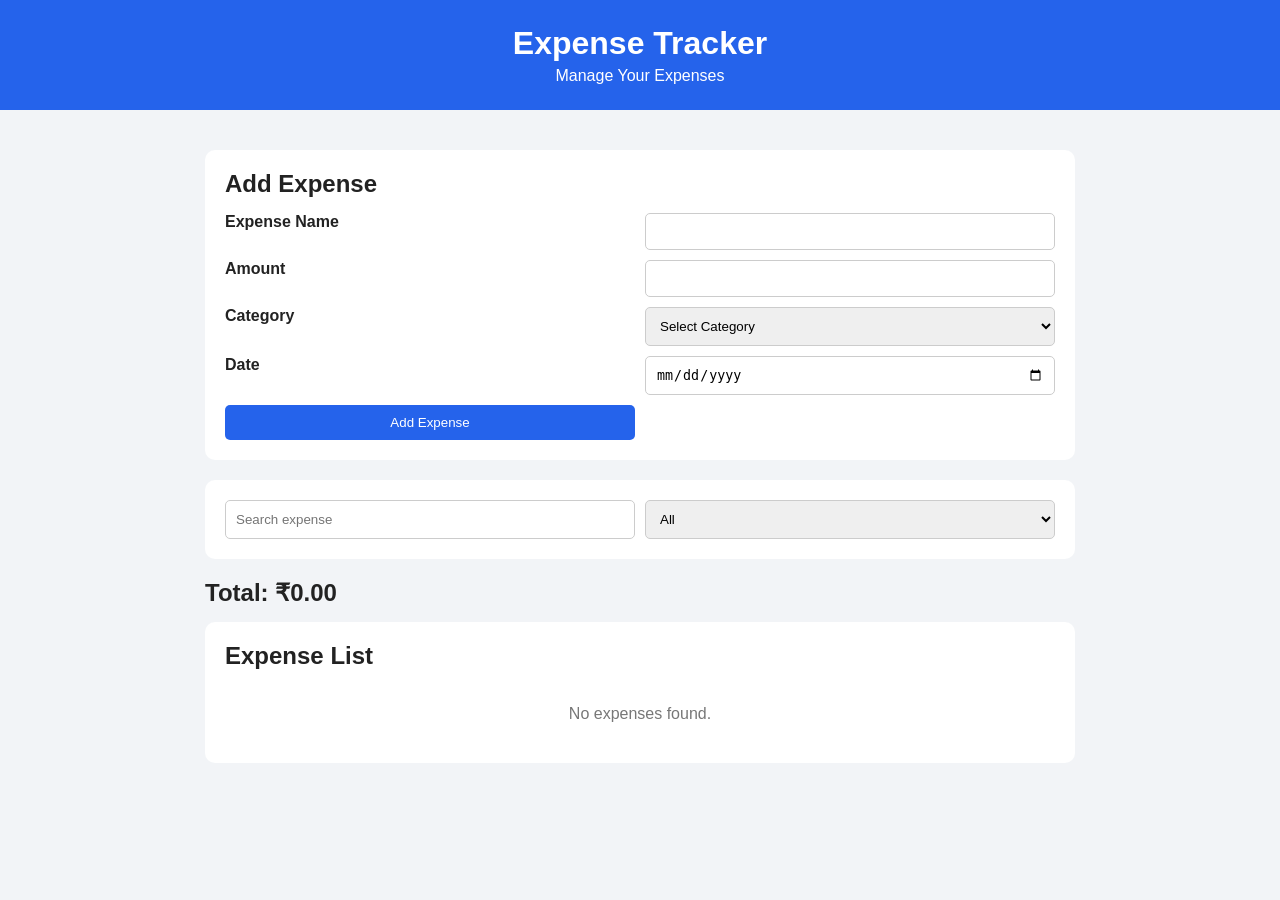
==== index.html @ adafc588 "Added Expense Tracker project" ====
<!DOCTYPE html>
<html lang="en">
<head>
<meta charset="UTF-8">
<meta name="viewport" content="width=device-width,initial-scale=1.0">
<title>Expense Tracker</title>
<link rel="stylesheet" href="style.css">
</head>
<body>
<header><h1>Expense Tracker</h1><p>Manage Your Expenses</p></header>
<main>
<section class="form">
<h2>Add Expense</h2>
<form id="expenseForm">
<label>Expense Name</label>
<input id="name" required>
<label>Amount</label>
<input id="amount" type="number" min="1" required>
<label>Category</label>
<select id="category" required>
<option value="">Select Category</option><option>Food</option>
<option>Travel</option><option>Shopping</option><option>Bills</option>
<option>Education</option><option>Other</option></select>
<label>Date</label><input id="date" type="date" required>
<button>Add Expense</button>
</form>
</section>
<section class="tools">
<input id="search" placeholder="Search expense">
<select id="filter"><option>All</option><option>Food</option><option>Travel</option>
<option>Shopping</option><option>Bills</option><option>Education</option><option>Other</option></select>
</section>
<h2>Total: ₹<span id="total">0</span></h2>
<section class="list"><h2>Expense List</h2><div id="items"></div></section>
</main>
<script src="script.js"></script>
</body>
</html>
---- style.css ----
*{
    box-sizing:border-box;
    margin:0;
}
body {
    font-family:Arial;
    background:#f2f4f7;
    color:#222;
}
header {
    text-align:center;
    background:#2563eb;
    color:white;
    padding:25px;
}
header h1 {
    margin-bottom:5px;
}
main {
    max-width:900px;
    margin:25px auto;
    padding:15px;
}
.form,.list,.tools{
    background:white;
    padding:20px;
    margin-bottom:20px;
    border-radius:10px;
}
form{
    display:grid;
    grid-template-columns:1fr 1fr;
    gap:10px;
}
label{
    font-weight:bold;
}
input,select,button{
    padding:10px;
    border:1px solid #ccc;
    border-radius:5px;
}
button{
    background:#2563eb;
    color:white;
    cursor:pointer;
    border:0;
}
button:hover { 
    background:#1d4ed8;
}
.tools {
    display:flex;
    gap:10px;
}
.tools input,.tools select {
    flex:1;
}
.item {
    display:grid;
    grid-template-columns:2fr 1fr 1fr 1fr auto;
    gap:8px;
padding:12px;border-bottom:1px solid #ddd;align-items:center;
}
.edit {
    background:#f59e0b;
}
.delete {
    background:#dc2626;
}
.amount {
    font-weight:bold;
    color:#dc2626;
}
.empty {
    text-align:center;
    color:#777;
    padding:20px;
}
h2 {
    margin-bottom:15px;
}
@media(max-width:650px){
form{grid-template-columns:1fr}
.tools{flex-direction:column}
.item{grid-template-columns:1fr 1fr}
.item button{margin-top:5px}
main{margin:10px auto}
}
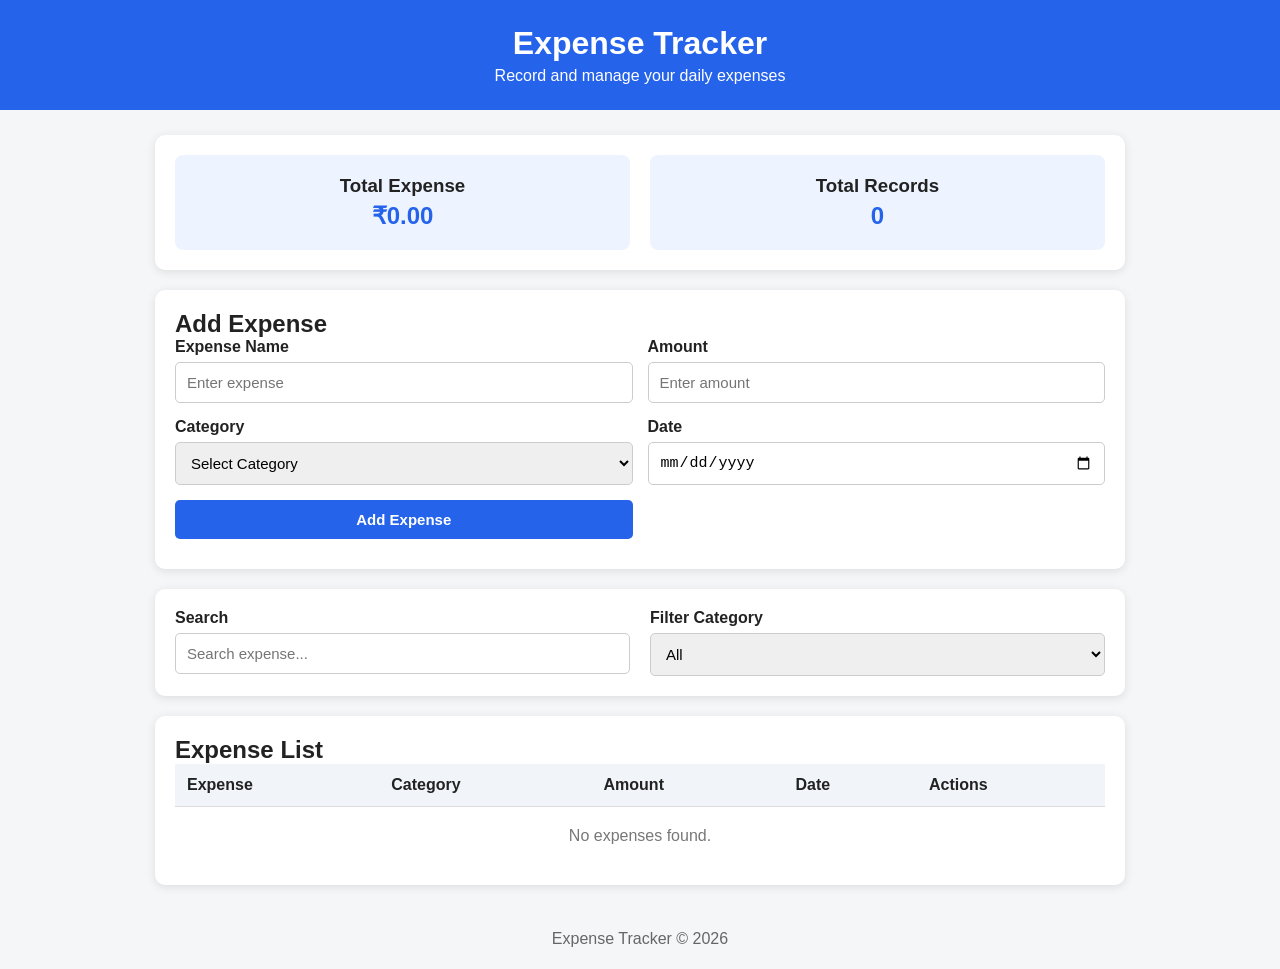
==== commit bd673c2a: "Update Expense Tracker features" ====
--- a/index.html
+++ b/index.html
@@ -1,38 +1,120 @@
 <!DOCTYPE html>
 <html lang="en">
 <head>
-<meta charset="UTF-8">
-<meta name="viewport" content="width=device-width,initial-scale=1.0">
-<title>Expense Tracker</title>
-<link rel="stylesheet" href="style.css">
+    <meta charset="UTF-8">
+    <meta name="viewport" content="width=device-width, initial-scale=1.0">
+    <title>Expense Tracker</title>
+    <link rel="stylesheet" href="style.css">
 </head>
 <body>
-<header><h1>Expense Tracker</h1><p>Manage Your Expenses</p></header>
+
+<header>
+    <h1>Expense Tracker</h1>
+    <p>Record and manage your daily expenses</p>
+</header>
+
 <main>
-<section class="form">
-<h2>Add Expense</h2>
-<form id="expenseForm">
-<label>Expense Name</label>
-<input id="name" required>
-<label>Amount</label>
-<input id="amount" type="number" min="1" required>
-<label>Category</label>
-<select id="category" required>
-<option value="">Select Category</option><option>Food</option>
-<option>Travel</option><option>Shopping</option><option>Bills</option>
-<option>Education</option><option>Other</option></select>
-<label>Date</label><input id="date" type="date" required>
-<button>Add Expense</button>
-</form>
-</section>
-<section class="tools">
-<input id="search" placeholder="Search expense">
-<select id="filter"><option>All</option><option>Food</option><option>Travel</option>
-<option>Shopping</option><option>Bills</option><option>Education</option><option>Other</option></select>
-</section>
-<h2>Total: ₹<span id="total">0</span></h2>
-<section class="list"><h2>Expense List</h2><div id="items"></div></section>
+    <section class="summary">
+        <div>
+            <h3>Total Expense</h3>
+            <p id="total">₹0.00</p>
+        </div>
+        <div>
+            <h3>Total Records</h3>
+            <p id="count">0</p>
+        </div>
+    </section>
+
+    <section class="form-section">
+        <h2>Add Expense</h2>
+
+        <form id="expenseForm">
+            <div>
+                <label for="name">Expense Name</label>
+                <input type="text" id="name" placeholder="Enter expense" required>
+            </div>
+
+            <div>
+                <label for="amount">Amount</label>
+                <input type="number" id="amount" min="1" step="0.01"
+                       placeholder="Enter amount" required>
+            </div>
+
+            <div>
+                <label for="category">Category</label>
+                <select id="category" required>
+                    <option value="">Select Category</option>
+                    <option>Food</option>
+                    <option>Travel</option>
+                    <option>Shopping</option>
+                    <option>Bills</option>
+                    <option>Education</option>
+                    <option>Entertainment</option>
+                    <option>Health</option>
+                    <option>Other</option>
+                </select>
+            </div>
+
+            <div>
+                <label for="date">Date</label>
+                <input type="date" id="date" required>
+            </div>
+
+            <button type="submit" id="submitBtn">Add Expense</button>
+            <button type="button" id="cancelBtn" class="cancel">Cancel</button>
+        </form>
+
+        <p id="message"></p>
+    </section>
+
+    <section class="filter-section">
+        <div>
+            <label for="search">Search</label>
+            <input type="search" id="search" placeholder="Search expense...">
+        </div>
+
+        <div>
+            <label for="filter">Filter Category</label>
+            <select id="filter">
+                <option>All</option>
+                <option>Food</option>
+                <option>Travel</option>
+                <option>Shopping</option>
+                <option>Bills</option>
+                <option>Education</option>
+                <option>Entertainment</option>
+                <option>Health</option>
+                <option>Other</option>
+            </select>
+        </div>
+    </section>
+
+    <section class="list-section">
+        <h2>Expense List</h2>
+
+        <div class="table-container">
+            <table>
+                <thead>
+                    <tr>
+                        <th>Expense</th>
+                        <th>Category</th>
+                        <th>Amount</th>
+                        <th>Date</th>
+                        <th>Actions</th>
+                    </tr>
+                </thead>
+                <tbody id="expenseList"></tbody>
+            </table>
+        </div>
+
+        <p id="empty">No expenses found.</p>
+    </section>
 </main>
+
+<footer>
+    <p>Expense Tracker © 2026</p>
+</footer>
+
 <script src="script.js"></script>
 </body>
 </html>
--- a/style.css
+++ b/style.css
@@ -1,89 +1,189 @@
-*{
-    box-sizing:border-box;
-    margin:0;
+* {
+    box-sizing: border-box;
+    margin: 0;
+    padding: 0;
 }
+
 body {
-    font-family:Arial;
-    background:#f2f4f7;
-    color:#222;
+    font-family: Arial, sans-serif;
+    background: #f4f6f8;
+    color: #222;
 }
+
 header {
-    text-align:center;
-    background:#2563eb;
-    color:white;
-    padding:25px;
+    background: #2563eb;
+    color: white;
+    text-align: center;
+    padding: 25px;
 }
+
 header h1 {
-    margin-bottom:5px;
+    margin-bottom: 5px;
 }
+
 main {
-    max-width:900px;
-    margin:25px auto;
-    padding:15px;
+    max-width: 1000px;
+    margin: 25px auto;
+    padding: 0 15px;
 }
-.form,.list,.tools{
-    background:white;
-    padding:20px;
-    margin-bottom:20px;
-    border-radius:10px;
+
+section {
+    background: white;
+    padding: 20px;
+    margin-bottom: 20px;
+    border-radius: 10px;
+    box-shadow: 0 2px 8px #ddd;
 }
-form{
-    display:grid;
-    grid-template-columns:1fr 1fr;
-    gap:10px;
+
+.summary {
+    display: grid;
+    grid-template-columns: 1fr 1fr;
+    gap: 20px;
 }
-label{
-    font-weight:bold;
+
+.summary div {
+    padding: 20px;
+    text-align: center;
+    background: #eef4ff;
+    border-radius: 8px;
 }
-input,select,button{
-    padding:10px;
-    border:1px solid #ccc;
-    border-radius:5px;
+
+.summary p {
+    color: #2563eb;
+    font-size: 24px;
+    font-weight: bold;
+    margin-top: 5px;
 }
-button{
-    background:#2563eb;
-    color:white;
-    cursor:pointer;
-    border:0;
+
+form {
+    display: grid;
+    grid-template-columns: 1fr 1fr;
+    gap: 15px;
 }
-button:hover { 
-    background:#1d4ed8;
+
+label {
+    display: block;
+    font-weight: bold;
+    margin-bottom: 6px;
 }
-.tools {
-    display:flex;
-    gap:10px;
+
+input,
+select,
+button {
+    width: 100%;
+    padding: 11px;
+    border: 1px solid #ccc;
+    border-radius: 5px;
+    font-size: 15px;
 }
-.tools input,.tools select {
-    flex:1;
+
+input:focus,
+select:focus {
+    outline: 2px solid #2563eb;
 }
-.item {
-    display:grid;
-    grid-template-columns:2fr 1fr 1fr 1fr auto;
-    gap:8px;
-padding:12px;border-bottom:1px solid #ddd;align-items:center;
+
+button {
+    background: #2563eb;
+    color: white;
+    border: none;
+    cursor: pointer;
+    font-weight: bold;
 }
+
+button:hover {
+    background: #1d4ed8;
+}
+
+.cancel {
+    background: #64748b;
+}
+
+.cancel:hover {
+    background: #475569;
+}
+
+.filter-section {
+    display: flex;
+    gap: 20px;
+}
+
+.filter-section div {
+    flex: 1;
+}
+
+#message {
+    margin-top: 10px;
+    font-weight: bold;
+}
+
+table {
+    width: 100%;
+    border-collapse: collapse;
+}
+
+th,
+td {
+    padding: 12px;
+    border-bottom: 1px solid #ddd;
+    text-align: left;
+}
+
+th {
+    background: #f1f5f9;
+}
+
+tr:hover {
+    background: #f8fafc;
+}
+
 .edit {
-    background:#f59e0b;
+    background: #f59e0b;
+    width: auto;
+    padding: 7px 12px;
 }
+
 .delete {
-    background:#dc2626;
+    background: #dc2626;
+    width: auto;
+    padding: 7px 12px;
+    margin-left: 5px;
 }
-.amount {
-    font-weight:bold;
-    color:#dc2626;
+
+.edit:hover {
+    background: #d97706;
 }
-.empty {
-    text-align:center;
-    color:#777;
-    padding:20px;
+
+.delete:hover {
+    background: #b91c1c;
 }
-h2 {
-    margin-bottom:15px;
+
+#empty {
+    text-align: center;
+    color: #777;
+    padding: 20px;
 }
-@media(max-width:650px){
-form{grid-template-columns:1fr}
-.tools{flex-direction:column}
-.item{grid-template-columns:1fr 1fr}
-.item button{margin-top:5px}
-main{margin:10px auto}
+
+footer {
+    text-align: center;
+    padding: 20px;
+    color: #666;
+}
+
+@media (max-width: 700px) {
+    .summary,
+    form {
+        grid-template-columns: 1fr;
+    }
+
+    .filter-section {
+        flex-direction: column;
+    }
+
+    .table-container {
+        overflow-x: auto;
+    }
+
+    table {
+        min-width: 650px;
+    }
 }
